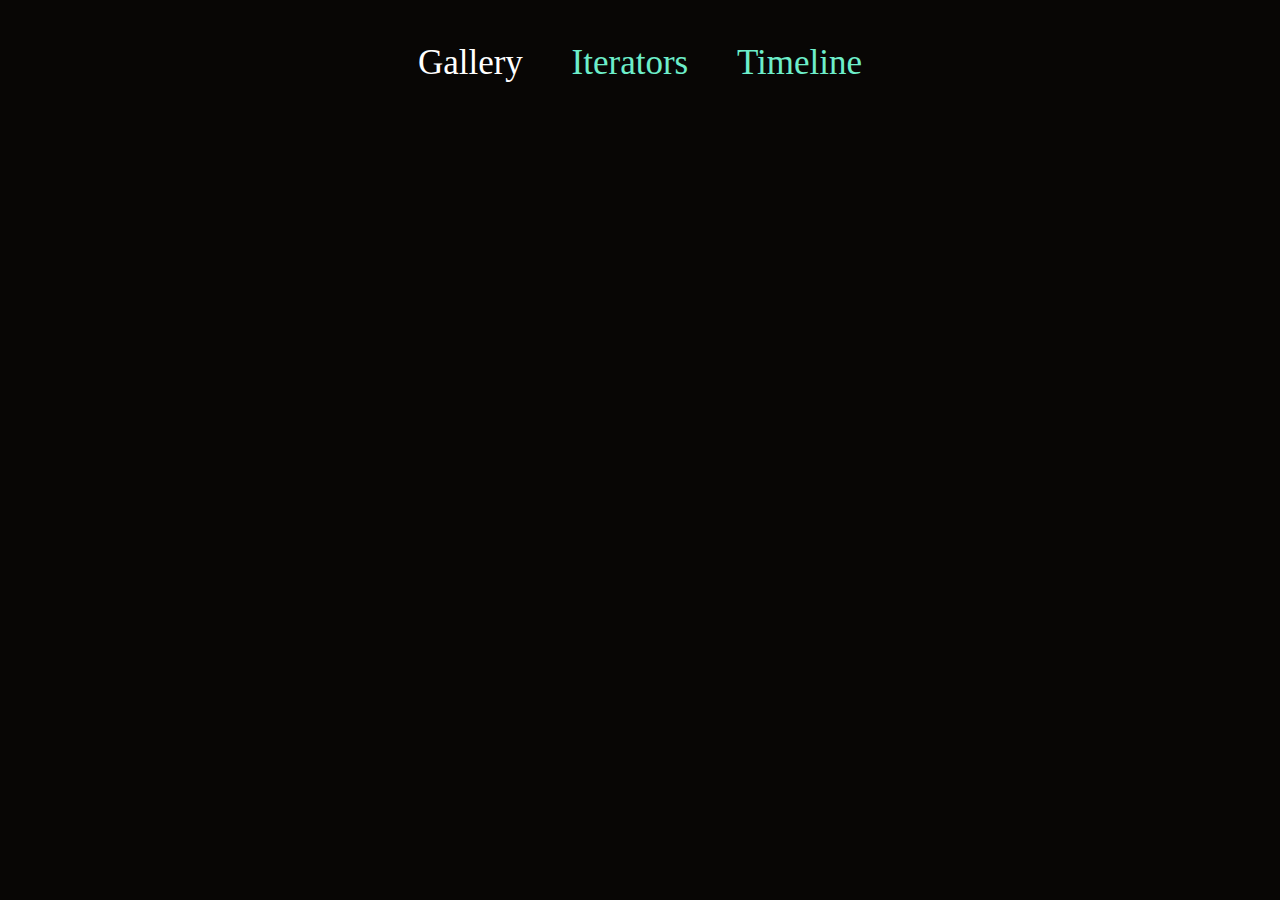
==== html/gallery.html @ 48b962fc "landing page" ====
<!DOCTYPE html>
<html lang="en">
    <head>
        <meta charset="UTF-8">
        <meta name="viewport" content="width=device-width", initial-scale="1.0">
        <link rel="stylesheet" href="../css/iterator.css">
        <link rel="preconnect" href="https://fonts.googleapis.com">
        <link rel="preconnect" href="https://fonts.gstatic.com" crossorigin>
        <title> The Fall of Five Pebbles </title>
    </head>

    <body>
        <div class=container>
            <masthead>
                <nav>
                    <ul>
                        <li>Gallery</li>
                        <li><a href="iterator.html">Iterators</a></li>
                        <li><a href="timeline.html">Timeline</a></li>
                    </ul>
                </nav>
            </masthead>
        </div>
    </body>
---- css/iterator.css ----
@font-face { 
    font-family: Rodondo; src: url('Rodondo.otf'); 
    font-family: Rain World Dialogue; src: url('rain-world-menu.ttf');
} 

:root{
    --black: #080605;
    --white: #FFFFFF;
    --teal: #6DEECA;
    --orange: #F55612;
}

body{
    background-color: var(--black);
    font-family: Rodondo;
    font-size: 35px;
}

h1{
    font-family: Rodondo;
    font-weight: 300;
    font-size: 80px;
    letter-spacing: 3px;
    margin-bottom: 0.15em;
}
      
.container {
    max-width: 1080px;
    margin: 0 auto
}

masthead {
    display: flex;
    justify-content: center;
    align-items: center;
    padding: 0em 2em;
    color: var(--white);
    margin-bottom: 1em;
  }

masthead ul {
    padding-inline-start: 0;
}
  
masthead li {
    list-style: none;
    display: inline-block;
    padding: 0 20px;
}
  
masthead a {
    text-decoration: none;
    color: var(--teal);
    transition: all 0.3s ease 0s;
}

masthead a:hover {
    color: var(--orange);
  }

.slideshow-container{

    max-width: 1000px;
    max-height: 1080px;
    position: relative;
    margin: auto;
    border: 1px var(--orange); 
}

.prev, .next {
    cursor: pointer;
    position: absolute;
    top: 50%;
    width: auto;
    margin-top: -22px;
    padding: 16px;
    color: white;
    font-weight: bold;
    font-size: 18px;
    transition: 0.6s ease;
    border-radius: 0 3px 3px 0;
    user-select: none;
  }

.next {
    right: 0;
    border-radius: 3px 0 0 3px;
  }
  
.prev:hover, .next:hover {
    background-color: var(--teal);
  }

.text {
    font-family: Rain World Dialogue;
    max-width: 450px;
    color: var(--orange);
    font-size: 15px;
    padding: 8px 12px;
    position: absolute;
    
    width: 100%;
    text-align: left;
}
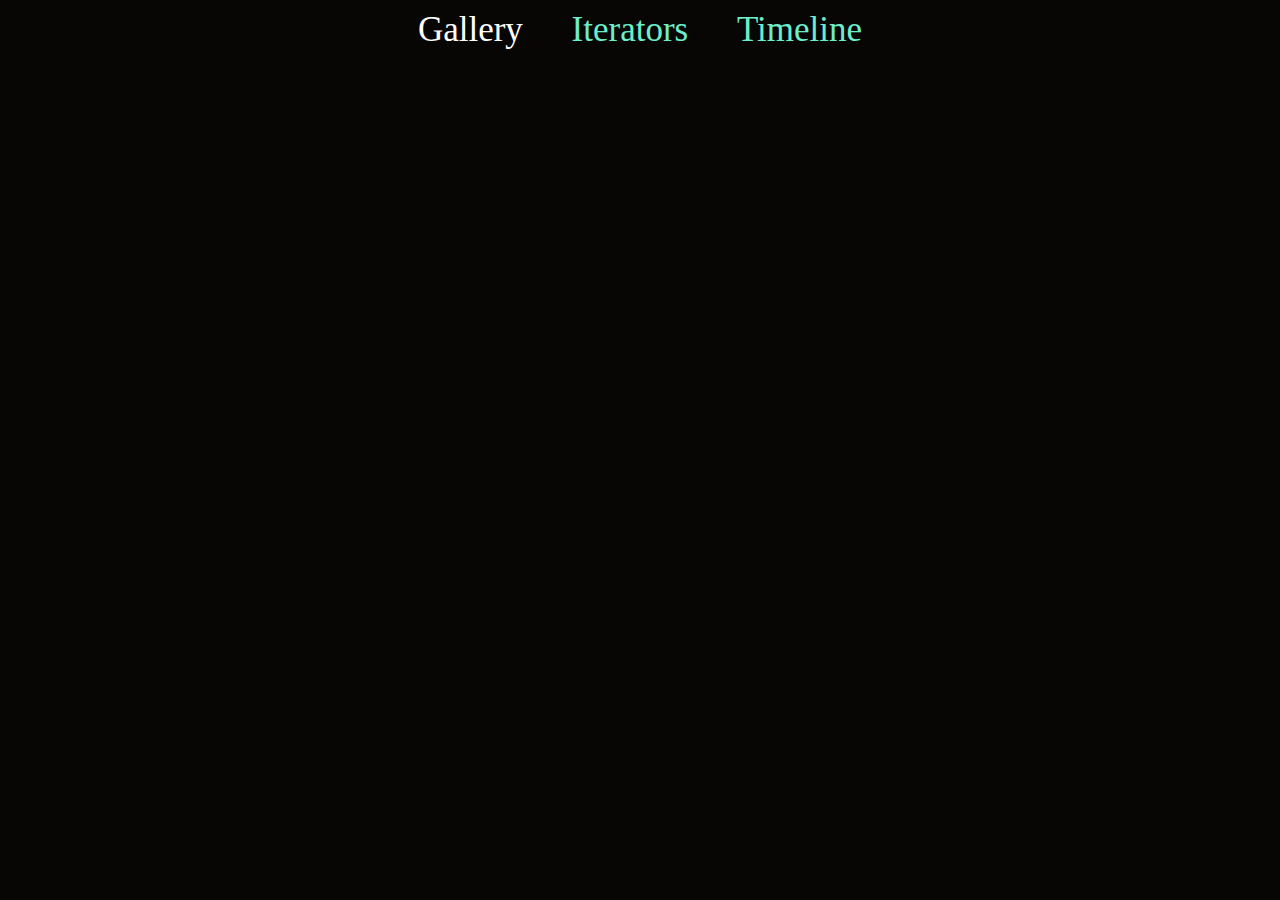
==== commit 35c1011e: "timeline added" ====
--- a/html/gallery.html
+++ b/html/gallery.html
@@ -21,4 +21,5 @@
                 </nav>
             </masthead>
         </div>
+
     </body>--- a/css/iterator.css
+++ b/css/iterator.css
@@ -1,104 +1,155 @@
 @font-face { 
-    font-family: Rodondo; src: url('Rodondo.otf'); 
-    font-family: Rain World Dialogue; src: url('rain-world-menu.ttf');
+  font-family: Rodondo; src: url('Rodondo.otf'); 
+  font-family: Rain World Dialogue; src: url('rain-world-menu.ttf');
 } 
 
 :root{
-    --black: #080605;
-    --white: #FFFFFF;
-    --teal: #6DEECA;
-    --orange: #F55612;
+  --black: #080605;
+  --white: #FFFFFF;
+  --teal: #6DEECA;
+  --orange: #F55612;
 }
 
 body{
-    background-color: var(--black);
-    font-family: Rodondo;
-    font-size: 35px;
+  background-color: var(--black);
+  font-family: Rodondo;
+  font-size: 35px;
 }
 
 h1{
-    font-family: Rodondo;
-    font-weight: 300;
-    font-size: 80px;
-    letter-spacing: 3px;
-    margin-bottom: 0.15em;
+  font-family: Rodondo;
+  font-weight: 300;
+  font-size: 80px;
+  letter-spacing: 3px;
+  margin-bottom: 0.15em;
 }
-      
+    
 .container {
-    max-width: 1080px;
-    margin: 0 auto
+  max-width: 1080px;
+  margin: 0 auto
 }
 
+
 masthead {
-    display: flex;
-    justify-content: center;
-    align-items: center;
-    padding: 0em 2em;
-    color: var(--white);
-    margin-bottom: 1em;
-  }
+  display: flex;
+  justify-content: center; /* Horizontally center the content */
+  align-items: center;
+  padding: 0em;
+  color: var(--white);
+  margin-bottom: 1em;
+  margin-top: 10px;
+  width: 100%;
+  
+}
 
 masthead ul {
-    padding-inline-start: 0;
+  padding: 0;
 }
-  
+
 masthead li {
-    list-style: none;
-    display: inline-block;
-    padding: 0 20px;
+  font-family: Rodondo;
+  list-style: none;
+  display: inline-block;
+  padding: 0 20px;
 }
-  
+
 masthead a {
-    text-decoration: none;
-    color: var(--teal);
-    transition: all 0.3s ease 0s;
+  text-decoration: none;
+  color: var(--teal);
+  transition: all 0.3s ease 0s;
 }
 
 masthead a:hover {
-    color: var(--orange);
-  }
+  color: var(--orange);
+}
 
-.slideshow-container{
+* {
+  box-sizing:border-box;
+  margin: 0px;
+  padding: 0;
+}
 
-    max-width: 1000px;
-    max-height: 1080px;
-    position: relative;
-    margin: auto;
-    border: 1px var(--orange); 
+
+.slideshow-container {
+  max-width: 1080px;
+  position: relative;
+  margin: auto;
+  border: 2px solid var(--orange);
+}
+
+.slideshow-container img{
+  width: 1920px;
+  height: auto;
 }
 
 .prev, .next {
-    cursor: pointer;
-    position: absolute;
-    top: 50%;
-    width: auto;
-    margin-top: -22px;
-    padding: 16px;
-    color: white;
-    font-weight: bold;
-    font-size: 18px;
-    transition: 0.6s ease;
-    border-radius: 0 3px 3px 0;
-    user-select: none;
-  }
+  cursor: pointer;
+  position: absolute;
+  top: 50%;
+  width: auto;
+  margin-top: -22px;
+  padding: 16px;
+  color: white;
+  font-weight: bold;
+  font-size: 18px;
+  transition: 0.6s ease;
+  border-radius: 0 3px 3px 0;
+  user-select: none;
+}
 
 .next {
-    right: 0;
-    border-radius: 3px 0 0 3px;
-  }
-  
+  right: 0;
+  border-radius: 3px 0 0 3px;
+}
+
 .prev:hover, .next:hover {
-    background-color: var(--teal);
-  }
+  background-color: var(--teal);
+}
+
+.name{
+  font-family: Rodondo;
+  font-weight: 300;
+  font-size: 80px;
+  letter-spacing: 3px;
+  margin-bottom: 0.15em;
+}
 
 .text {
-    font-family: Rain World Dialogue;
-    max-width: 450px;
-    color: var(--orange);
-    font-size: 15px;
-    padding: 8px 12px;
-    position: absolute;
-    
-    width: 100%;
-    text-align: left;
+  max-width: 550px;
+  font-family: Rain World Dialogue;
+  color: var(--orange);
+  font-size: 15px;
+  padding: 8px 60px;
+  position: absolute;
+  bottom: 8px;
+  width: 100%;
+  text-align: left;
+  bottom: 150px;
+}
+
+
+.dot {
+  cursor: pointer;
+  height: 15px;
+  width: 15px;
+  margin: 0 2px;
+  background-color: var(--teal);
+  border-radius: 50%;
+  display: inline-block;
+  transition: background-color 0.6s ease;
+}
+
+.active, .dot:hover {
+  background-color: var(--white);
+}
+
+/* Fading animation */
+.fade {
+  animation-name: fade;
+  animation-duration: 1.5s;
+}
+
+@keyframes fade {
+  from {opacity: .4}
+  to {opacity: 1}
 }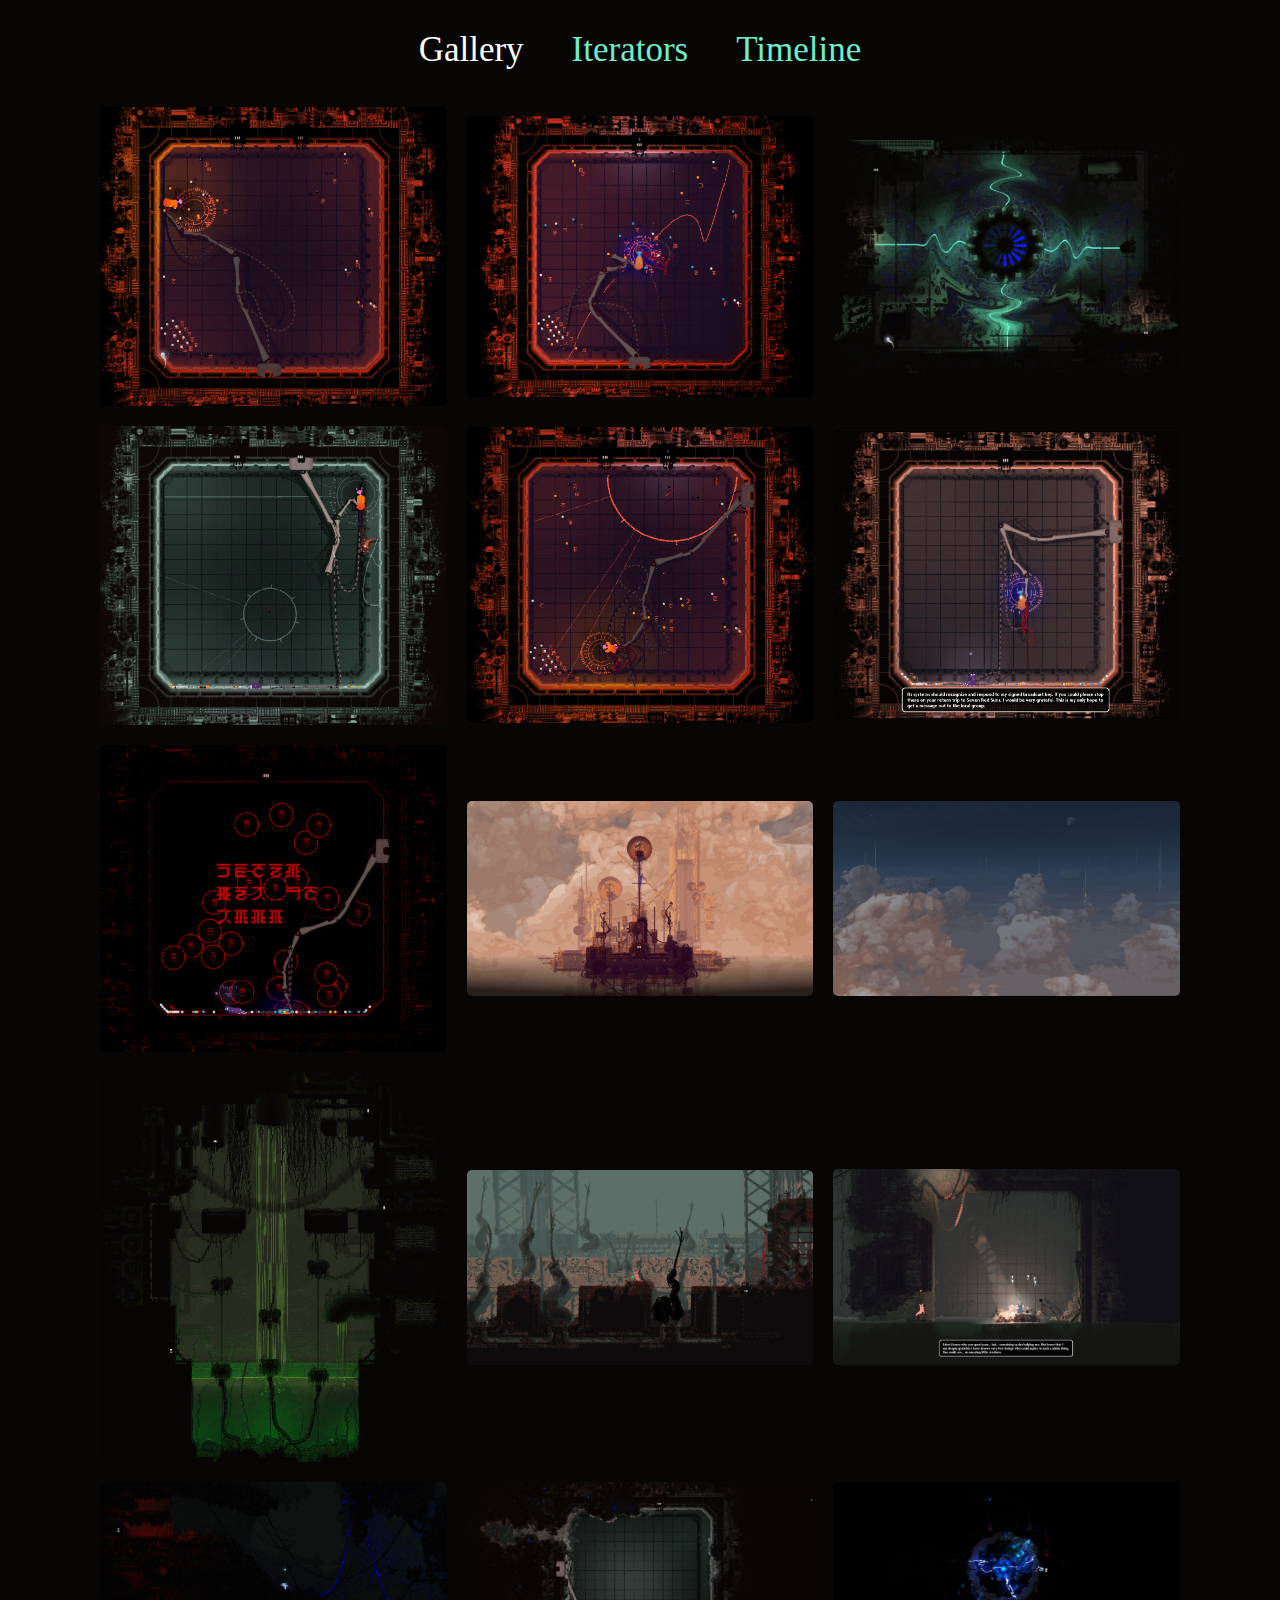
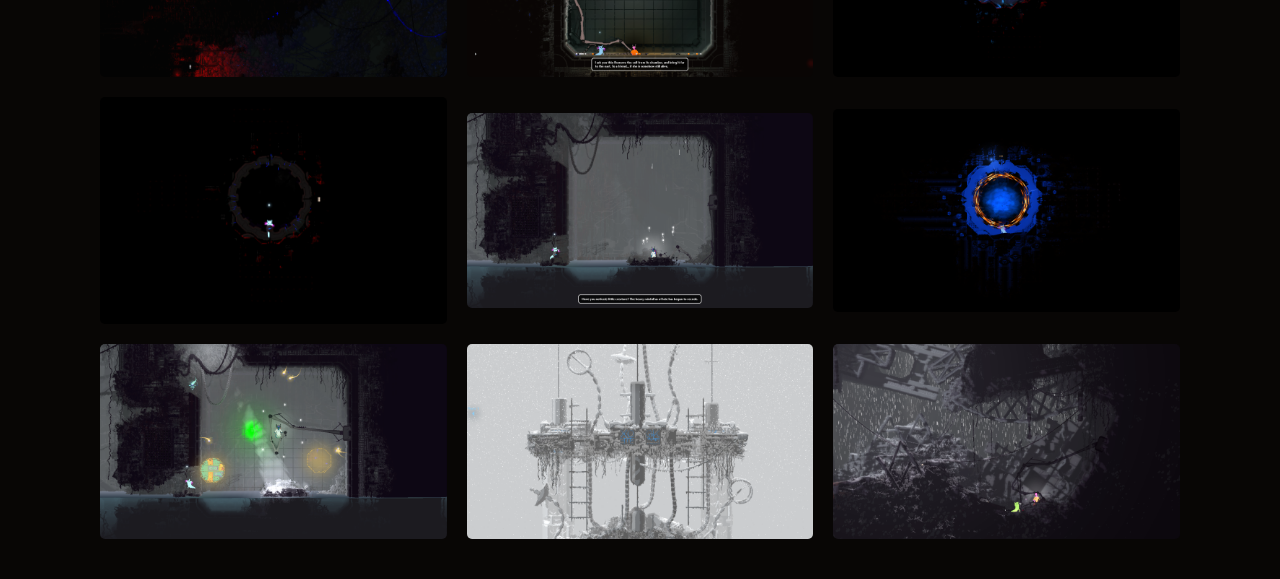
==== commit 60b3989c: "working gallery" ====
--- a/html/gallery.html
+++ b/html/gallery.html
@@ -1,25 +1,119 @@
 <!DOCTYPE html>
 <html lang="en">
-    <head>
-        <meta charset="UTF-8">
-        <meta name="viewport" content="width=device-width", initial-scale="1.0">
-        <link rel="stylesheet" href="../css/iterator.css">
-        <link rel="preconnect" href="https://fonts.googleapis.com">
-        <link rel="preconnect" href="https://fonts.gstatic.com" crossorigin>
-        <title> The Fall of Five Pebbles </title>
-    </head>
+<head>
+    <meta charset="UTF-8">
+    <meta name="viewport" content="width=device-width, initial-scale=1.0">
+    <link rel="stylesheet" href="../css/gallery.css">
+    <link rel="preconnect" href="https://fonts.googleapis.com">
+    <link rel="preconnect" href="https://fonts.gstatic.com" crossorigin>
+    <title>The Fall of Five Pebbles</title>
+</head>
+<body>
+    <div class="container">
+        <masthead>
+            <nav>
+                <ul>
+                    <li>Gallery</li>
+                    <li><a href="iterator.html">Iterators</a></li>
+                    <li><a href="timeline.html">Timeline</a></li>
+                </ul>
+            </nav>
+        </masthead>
 
-    <body>
-        <div class=container>
-            <masthead>
-                <nav>
-                    <ul>
-                        <li>Gallery</li>
-                        <li><a href="iterator.html">Iterators</a></li>
-                        <li><a href="timeline.html">Timeline</a></li>
-                    </ul>
-                </nav>
-            </masthead>
+        <div id="gallery">
+            <div class="gallery-item">
+                <img src="../images/Five Pebbles Prime.png" alt="Image 1">
+                <div class="caption" onclick="openLightbox('../images/Five Pebbles Prime.png')">Five Pebbles in his prime. </div>
+            </div>
+            <div class="gallery-item">
+                <img src="../images/Looks to the Moon Prime.png" alt="Image 2" >
+                <div class="caption" onclick="openLightbox('../images/Looks to the Moon Prime.png')">Looks to the Moon in her prime.</div>
+            </div>
+            <div class="gallery-item">
+                <img src="../images/Five Pebbles Gravity Room Prime.png" alt="Image 3">
+                <div class="caption" onclick="openLightbox('../images/Five Pebbles Gravity Room Prime.png')">Five Pebbles' gravity room pre-rot.</div>
+            </div>
+            <div class="gallery-item">
+                <img src="../images/Spearmaster 5P Delivery.png" alt="Image 4">
+                <div class="caption" onclick="openLightbox('../images/Spearmaster 5P Delivery.png')">Spearmaster delivers the message from Seven Red Suns to Five Pebbles.</div>
+            </div>
+            <div class="gallery-item">
+                <img src="../images/Spearmaster Thrown.png" alt="Image 5">
+                <div class="caption" onclick="openLightbox('../images/Spearmaster Thrown.png')">After reading the message from Seven Red Suns, Five Pebbles throws Spearmaster out in a rage.</div>
+            </div>
+            <div class="gallery-item">
+                <img src="../images/LTTM Writes Message.png" alt="Image 6">
+                <div class="caption" onclick="openLightbox('../images/LTTM Writes Message.png')">Spearmaster shows Looks to the Moon the message. She asks Spearmaster to broadcast a message she will write.</div>
+            </div>
+            <div class="gallery-item">
+                <img src="../images/LTTM In Pain.png" alt="Image 7">
+                <div class="caption" onclick="openLightbox('../images/LTTM In Pain.png')">Five Pebbles' experiment is taking a toll on Looks to the Moon. She falls over in pain from slag build up.</div>
+            </div>
+            <div class="gallery-item">
+                <img src="../images/Spearmaster Broadcasts Message.png" alt="Image 8">
+                <div class="caption" onclick="openLightbox('../images/Spearmaster Broadcasts Message.png')">Spearmaster broadcasts Looks to the Moon's final message at the closest communication array.</div>
+            </div>
+            <div class="gallery-item">
+                <img src="../images/Distant Iterators.png" alt="Image 9">
+                <div class="caption" onclick="openLightbox('../images/Distant Iterators.png')">Far away, distant iterators can be seen after Spearmaster's broadcasted message.</div>
+            </div>
+            <div class="gallery-item">
+                <img src="../images/Garbage Wastes.png" alt="Image 10">
+                <div class="caption" onclick="openLightbox('../images/Garbage Wastes.png')">The creation of Garbage Wastes via Five Pebbles.</div>
+            </div>
+            <div class="gallery-item">
+                <img src="../images/Hunter With Green Neuron.png" alt="Image 11">
+                <div class="caption" onclick="openLightbox('../images/Hunter With Green Neuron.png')">No Significant Harrassment sends The Hunter to deliver a green neuron to Looks to the Moon.</div>
+            </div>
+            <div class="gallery-item">
+                <img src="../images/Hunter Revives LTTM.png" alt="Image 12">
+                <div class="caption" onclick="openLightbox('../images/Hunter Revives LTTM.png')">The Hunter revives Looks to the Moon with the green neuron.</div>
+            </div>
+            <div class="gallery-item">
+                <img src="../images/Rot Overtaking 5P.png" alt="Image 13">
+                <div class="caption" onclick="openLightbox('../images/Rot Overtaking 5P.png')">Slowly, the rot consumes Five Pebbles due to his failure.</div>
+            </div>
+            <div class="gallery-item">
+                <img src="../images/5P Offers Rarefraction Cell.png" alt="Image 14">
+                <div class="caption" onclick="openLightbox('../images/5P Offers Rarefraction Cell.png')">Five Pebbles offers his rarefraction cell to Rivulet.</div>
+            </div>
+            <div class="gallery-item">
+                <img src="../images/Five Pebbles Core.png" alt="Image 15">
+                <div class="caption" onclick="openLightbox('../images/Five Pebbles Core.png')">Rivulet journeys to Five Pebbles' core to retrieve his rarefraction cell.</div>
+            </div>
+            <div class="gallery-item">
+                <img src="../images/Five Pebbles Core Empty.png" alt="Image 16">
+                <div class="caption" onclick="openLightbox('../images/Five Pebbles Core Empty.png')">Five Pebbles is without power now that Rivulet took his battery.</div>
+            </div>
+            <div class="gallery-item">
+                <img src="../images/Rivulet Delivers Rarefraction Cell.png" alt="Image 17">
+                <div class="caption" onclick="openLightbox('../images/Rivulet Delivers Rarefraction Cell.png')">Rivulet brings the rarefraction cell to Looks to the Moon.</div>
+            </div>
+            <div class="gallery-item">
+                <img src="../images/Rivulet Restores LTTM Power.png" alt="Image 18">
+                <div class="caption" onclick="openLightbox('../images/Rivulet Restores LTTM Power.png')">After instructed by Looks to the Moon, Rivulet brings the rarefraction cell to her core.</div>
+            </div>
+            <div class="gallery-item">
+                <img src="../images/LTTM Restored.png" alt="Image 19">
+                <div class="caption" onclick="openLightbox('../images/LTTM Restored.png')">Looks to the Moon is now operational again.</div>
+            </div>
+            <div class="gallery-item">
+                <img src="../images/Snowfall in Bitter Aerie.png" alt="Image 20">
+                <div class="caption" onclick="openLightbox('../images/Snowfall in Bitter Aerie.png')">Time passes, and without Five Pebbles operational, it no longer rains. It begins to snow.</div>
+            </div>
+            <div class="gallery-item">
+                <img src="../images/Five Pebbles Broken.png" alt="Image 21">
+                <div class="caption" onclick="openLightbox('../images/Five Pebbles Broken.png')">Five Pebbles, a now broken god.</div>
+            </div>
         </div>
+        
+        <!-- Lightbox container -->
+        <div id="lightbox">
+            <span class="close" onclick="closeLightbox()">&times;</span>
+            <img id="lightbox-image" src="" alt="Image">
+        </div>
+    </div>
 
-    </body>+    <script src="../js/gallery.js"></script>
+</body>
+</html>
--- a/css/gallery.css
+++ b/css/gallery.css
@@ -0,0 +1,163 @@
+@font-face { 
+    font-family: Rodondo; src: url('Rodondo.otf'); 
+    font-family: Rain World Dialogue; src: url('rain-world-menu.ttf');
+  } 
+  
+  :root{
+    --black: #080605;
+    --white: #FFFFFF;
+    --teal: #6DEECA;
+    --orange: #F55612;
+  }
+
+  * {
+    margin: 0px;
+    padding: 0;
+  }
+  
+  body{
+    background-color: var(--black);
+    font-family: Rain World Dialogue;
+    font-size: 35px;
+    
+  }
+  
+  h1{
+    color: var(--white);
+    font-family: Rodondo;
+    font-weight: 300;
+    font-size: 40px;
+    letter-spacing: 3px;
+    margin-bottom: 0.5em;
+    text-align: center;
+  }
+      
+  .container {
+    display: flex;
+    flex-direction: column;
+    align-items: center;
+    max-width: 1080px;
+    margin: 0 auto
+  }
+  
+  
+  masthead {
+    display: flex;
+    justify-content: center; /* Horizontally center the content */
+    align-items: center;
+    padding: 0em;
+    color: var(--white);
+    margin-bottom: 1em;
+    margin-top: 30px;
+    width: 100%;
+  }
+
+  
+  masthead ul {
+    padding: 0;
+  }
+  
+  masthead li {
+    font-family: Rodondo;
+    list-style: none;
+    display: inline-block;
+    padding: 0 20px;
+  }
+  
+  masthead a {
+    text-decoration: none;
+    color: var(--teal);
+    transition: all 0.3s ease 0s;
+  }
+  
+  masthead a:hover {
+    color: var(--orange);
+  }
+
+
+  #lightbox {
+    display: none;
+    position: fixed;
+    top: 50%;
+    left: 50%;
+    transform: translate(-50%, -50%);
+    z-index: 999;
+    text-align: center;
+    padding: 20px;
+    box-sizing: border-box;
+    transition: background-color 0.3s ease; /* Transition for opacity */
+}
+
+#lightbox.show {
+    background-color: rgba(0, 0, 0, 0.7); /* Opacity set to 0.7 when shown */
+}
+
+  #lightbox img {
+    max-width: 90%;
+    max-height: 90%;
+    margin-top: 5%;
+  }
+  
+  #lightbox .close {
+    position: absolute;
+    top: 25px; /* Adjust the top position as needed */
+    right: 25px; /* Adjust the right position as needed */
+    color: var(--teal);
+    font-weight: 500;
+    font-size: 50px; /* Increase the font size to make the close button bigger */
+    cursor: pointer;
+}
+
+/* CSS for the gallery */
+#gallery {
+    display: grid;
+    grid-template-columns: repeat(auto-fit, minmax(300px, 1fr)); /* Adjust the image width as needed */
+    gap: 20px; /* Adjust the gap between images */
+    margin-bottom: 40px;
+}
+
+.gallery-item img {
+    width: 100%; /* Ensures images take up full width of their container */
+    height: auto; /* Allows images to maintain aspect ratio */
+    border-radius: 5px; /* Adds rounded corners to images */
+    cursor: pointer; /* Change cursor to pointer */
+    transition: transform 0.2s ease-in-out; /* Add transition for smoother animation */
+}
+
+.gallery-item:hover img {
+    transform: scale(1.05); /* Scale the image slightly on hover */
+    opacity: 0.5;
+}
+
+.gallery-item {
+    position: relative;
+    display: flex; /* Use flexbox for centering */
+    justify-content: center; /* Center the content horizontally */
+    align-items: center; /* Center the content vertically */
+    overflow: hidden; /* Hide overflow to prevent image spilling out */
+  }
+  
+.caption {
+    position: absolute;
+    top: 0;
+    right: 0;
+    bottom: 0;
+    left: 0;
+    color: #fff;
+    padding: 20px; /* Adjust padding as needed */
+    box-sizing: border-box;
+    opacity: 0;
+    transition: opacity 0.3s ease;
+    display: flex;
+    text-align: center;
+    align-items: center;
+    justify-content: center;
+    font-size: 15px;
+    cursor: pointer; /* Change cursor to pointer */
+  }
+  
+.gallery-item:hover .caption {
+    opacity: 1;
+  }
+
+
